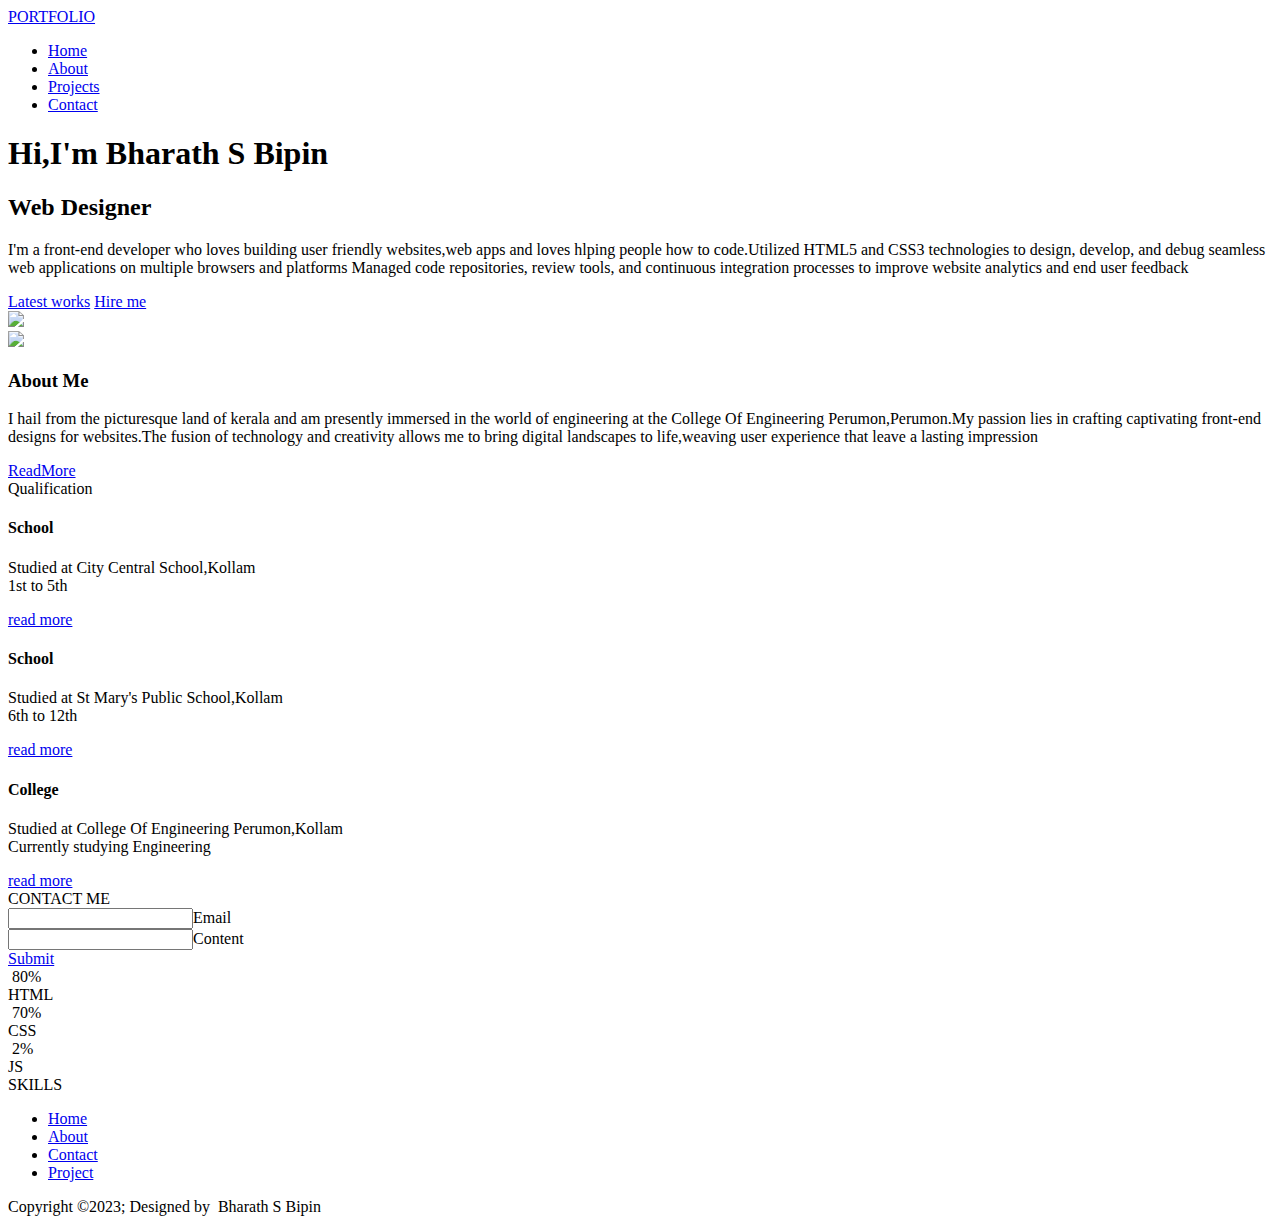
==== index.html @ 1dc70b50 "index.html" ====
<!DOCTYPE html>
<html lang="en">
<head>
    <meta charset="UTF-8">
    <meta name="viewport" content="width=device-width, initial-scale=1.0">
    <title>bharathportfolio</title>
    <link rel="stylesheet" href="styles.css">
    <link rel="preconnect" href="https://fonts.googleapis.com">
    <link rel="preconnect" href="https://fonts.gstatic.com" crossorigin>
    <link href="https://fonts.googleapis.com/css2?family=Lilita+One&display=swap" rel="stylesheet">
    <link href="https://fonts.googleapis.com/css2?family=Questrial&display=swap" rel="stylesheet">
    <link href="https://fonts.googleapis.com/css2?family=Permanent+Marker&display=swap" rel="stylesheet">
    <link href="https://fonts.googleapis.com/css2?family=Saira+Semi+Condensed:wght@100&display=swap" rel="stylesheet">
    <link rel="stylesheet" href="https://cdnjs.cloudflare.com/ajax/libs/font-awesome/6.5.1/css/all.min.css" integrity="sha512-DTOQO9RWCH3ppGqcWaEA1BIZOC6xxalwEsw9c2QQeAIftl+Vegovlnee1c9QX4TctnWMn13TZye+giMm8e2LwA==" crossorigin="anonymous" referrerpolicy="no-referrer" />
</head>

<body>
    <section class="first">
    <div class="navd">
        <nav class="navbar">
            <div class="navdiv">
                <a href="#" class="logo">PORTFOLIO</a>
                <ul>
                    <li><a href="#">Home</a></li>
                    <li><a href="#">About</a></li>
                    <li><a href="#">Projects</a></li>
                    <li><a href="#" class="lastanc">Contact</a></li>
                </ul>
            </div>
        </nav>
    </div>
    <div class="intro">
        <h1>Hi,I'm Bharath S Bipin</h1>
        <h2 data-text="Web&nbsp;Designer">Web Designer</h2>
        <p>
            I'm a front-end developer who loves building user friendly websites,web apps and loves hlping people how to code.Utilized HTML5 and CSS3 technologies to design, develop, and debug seamless web applications on multiple browsers and platforms
            Managed code repositories, review tools, and continuous integration processes to improve website analytics and end user feedback
        </p>
        <a class="introbut" href="#">Latest works</a>
        <a class="introbut1" href="#">Hire me</a>
    </div>
    <div class="pic">
        <img src="img/bharathpic.jpg">
    </div>
</section>
<section class="second">
    <div class="about">
        <img src="img/about.jpg">
    </div>
    <div class="aboutme">
        <h3>About Me</h3>
        <p>I hail from the picturesque land of kerala and am presently immersed in the world of engineering at the College Of Engineering Perumon,Perumon.My passion lies in crafting captivating front-end designs for websites.The fusion of technology and creativity allows me to bring digital landscapes to life,weaving user experience that leave a lasting impression</p>
    </div>
    <div class="aban"><a href="#">ReadMore</a></div>

</section>
<section class="third">
    <div class="qual"><span>Qualification</span></div>
    <div class="boxlist">
        <div class="box1">
            <h4>School</h4>
            <p>Studied at City Central School,Kollam<br>1st to 5th</p>
            <a href="#">read more</a>
        </div>
        <div class="box2">
            <h4>School</h4>
            <p>Studied at St Mary's Public School,Kollam<br>6th to 12th</p>
            <a href="#">read more</a>
        </div>
        <div class="box3">
            <h4>College</h4>
            <p>Studied at College Of Engineering Perumon,Kollam<br>Currently studying Engineering</p>
            <a href="#">read more</a>
        </div>
    </div>
</section>
<section class="fourth">
    <div class="contactdet">
        <div class="log">CONTACT ME</div>
        <div  class="user">
            
            <input type="email" ><label>Email</label>
        </div>
        <div class="pass">
            <input><label>Content</label>
        </div>
        <div  class="submit"><a  href="#">Submit</a></div>
        <div class="ic1"><ion-icon name="mail-outline"></ion-icon></div>
    </div>
    <div class="html">
        
        <div class="htmlbar">&nbsp;80%</div>
      </div>
      <div class="tt">HTML</div>
      <div class="html">
        
        <div class="htmlbar1">&nbsp;70%</div>
      </div>
      <div class="tt">CSS</div>
      <div class="html">
        
        <div class="htmlbar2">&nbsp;2%</div>
      </div>
      <div class="tt">JS</div>
      <div class="sk">SKILLS</div>
</section>

<footer>
    <div class="foot">
        <div class="socialic">
            <a href="#"><i class="fa-brands fa-facebook"></i></a>
            <a href="#"><i class="fa-brands fa-instagram"></i></a>
            <a href="#"><i class="fa-brands fa-google-plus"></i></a>
            <a href="#"><i class="fa-brands fa-github"></i></a>
            <a href="#"><i class="fa-brands fa-youtube"></i></a>
        </div>
        <div class="footnav">
            <ul>
                <li><a href="#">Home</a></li>
                <li><a href="#">About</a></li>
                <li><a href="#">Contact</a></li>
                <li><a href="#">Project</a></li>
            </ul>
        </div>
        <div class="copy">Copyright &copy;2023; Designed by <span class="designer">&nbsp;Bharath S Bipin</span></div>
    </div>
</footer>



<script type="module" src="https://unpkg.com/ionicons@7.1.0/dist/ionicons/ionicons.esm.js"></script>
<script nomodule src="https://unpkg.com/ionicons@7.1.0/dist/ionicons/ionicons.js"></script>
</body>
</html>
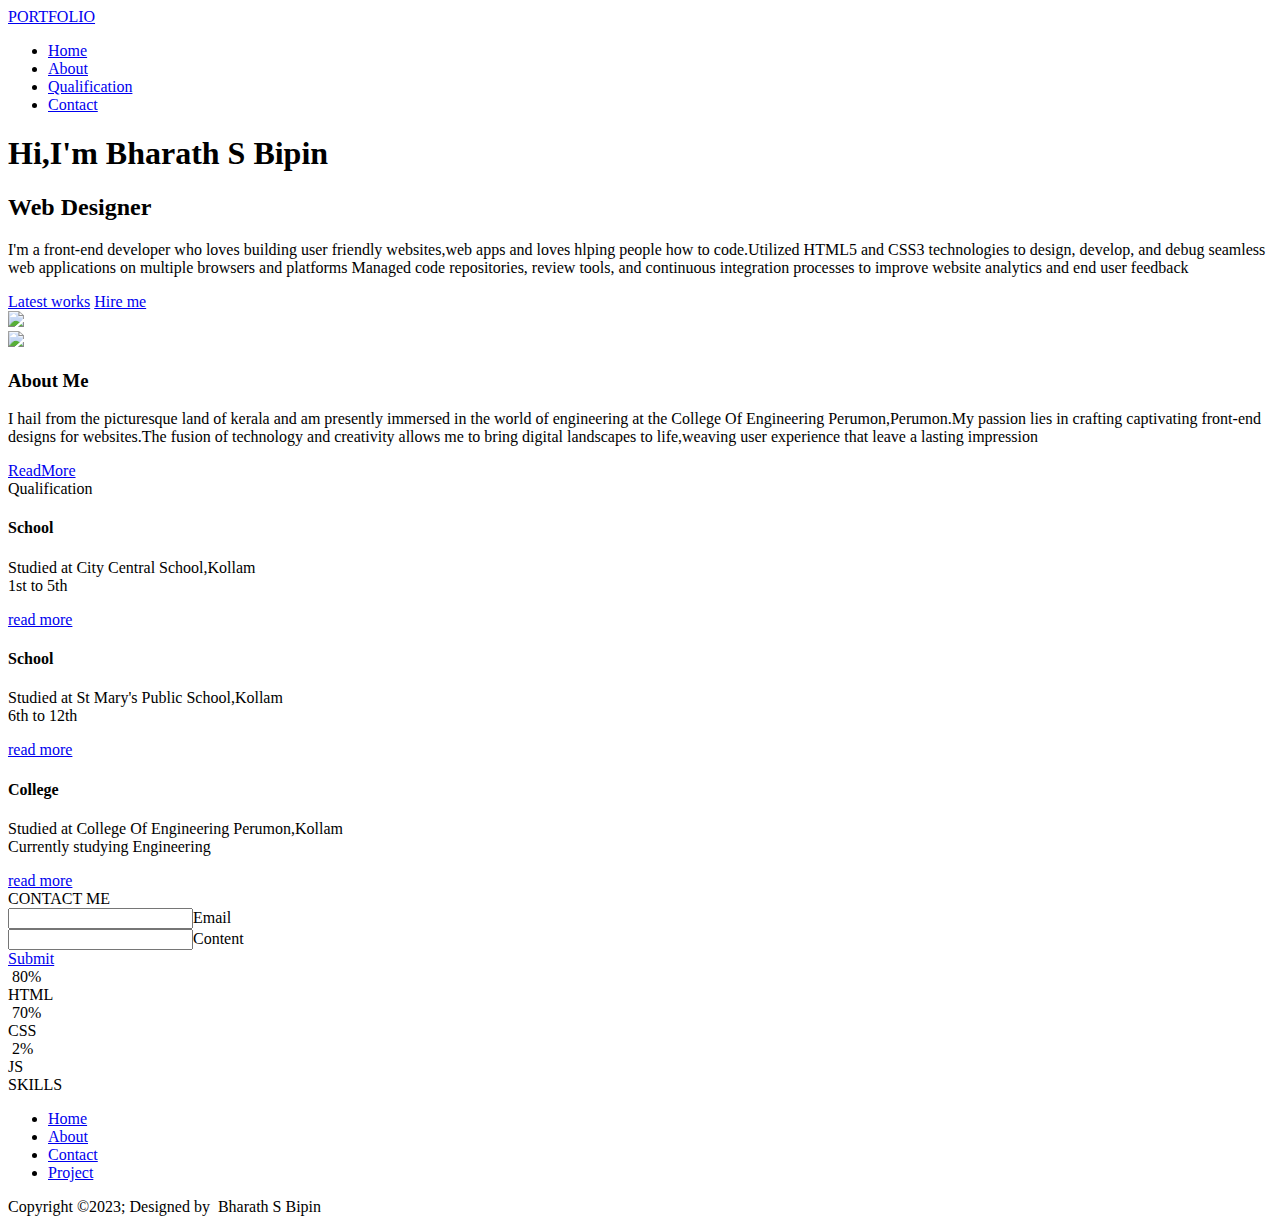
==== commit 01575e51: "index.html" ====
--- a/index.html
+++ b/index.html
@@ -15,16 +15,16 @@
 </head>
 
 <body>
-    <section class="first">
+    <section class="first" id="home">
     <div class="navd">
         <nav class="navbar">
             <div class="navdiv">
                 <a href="#" class="logo">PORTFOLIO</a>
                 <ul>
-                    <li><a href="#">Home</a></li>
-                    <li><a href="#">About</a></li>
-                    <li><a href="#">Projects</a></li>
-                    <li><a href="#" class="lastanc">Contact</a></li>
+                    <li><a href="#home">Home</a></li>
+                    <li><a href="#about">About</a></li>
+                    <li><a href="#qualification">Qualification</a></li>
+                    <li><a href="#contact" class="lastanc">Contact</a></li>
                 </ul>
             </div>
         </nav>
@@ -40,12 +40,12 @@
         <a class="introbut1" href="#">Hire me</a>
     </div>
     <div class="pic">
-        <img src="img/bharathpic.jpg">
+        <img src="bharathpic.jpg">
     </div>
 </section>
-<section class="second">
+<section class="second" id="about">
     <div class="about">
-        <img src="img/about.jpg">
+        <img src="about1.jpg">
     </div>
     <div class="aboutme">
         <h3>About Me</h3>
@@ -54,7 +54,7 @@
     <div class="aban"><a href="#">ReadMore</a></div>
 
 </section>
-<section class="third">
+<section class="third" id="qualification">
     <div class="qual"><span>Qualification</span></div>
     <div class="boxlist">
         <div class="box1">
@@ -74,7 +74,7 @@
         </div>
     </div>
 </section>
-<section class="fourth">
+<section class="fourth" id="contact">
     <div class="contactdet">
         <div class="log">CONTACT ME</div>
         <div  class="user">
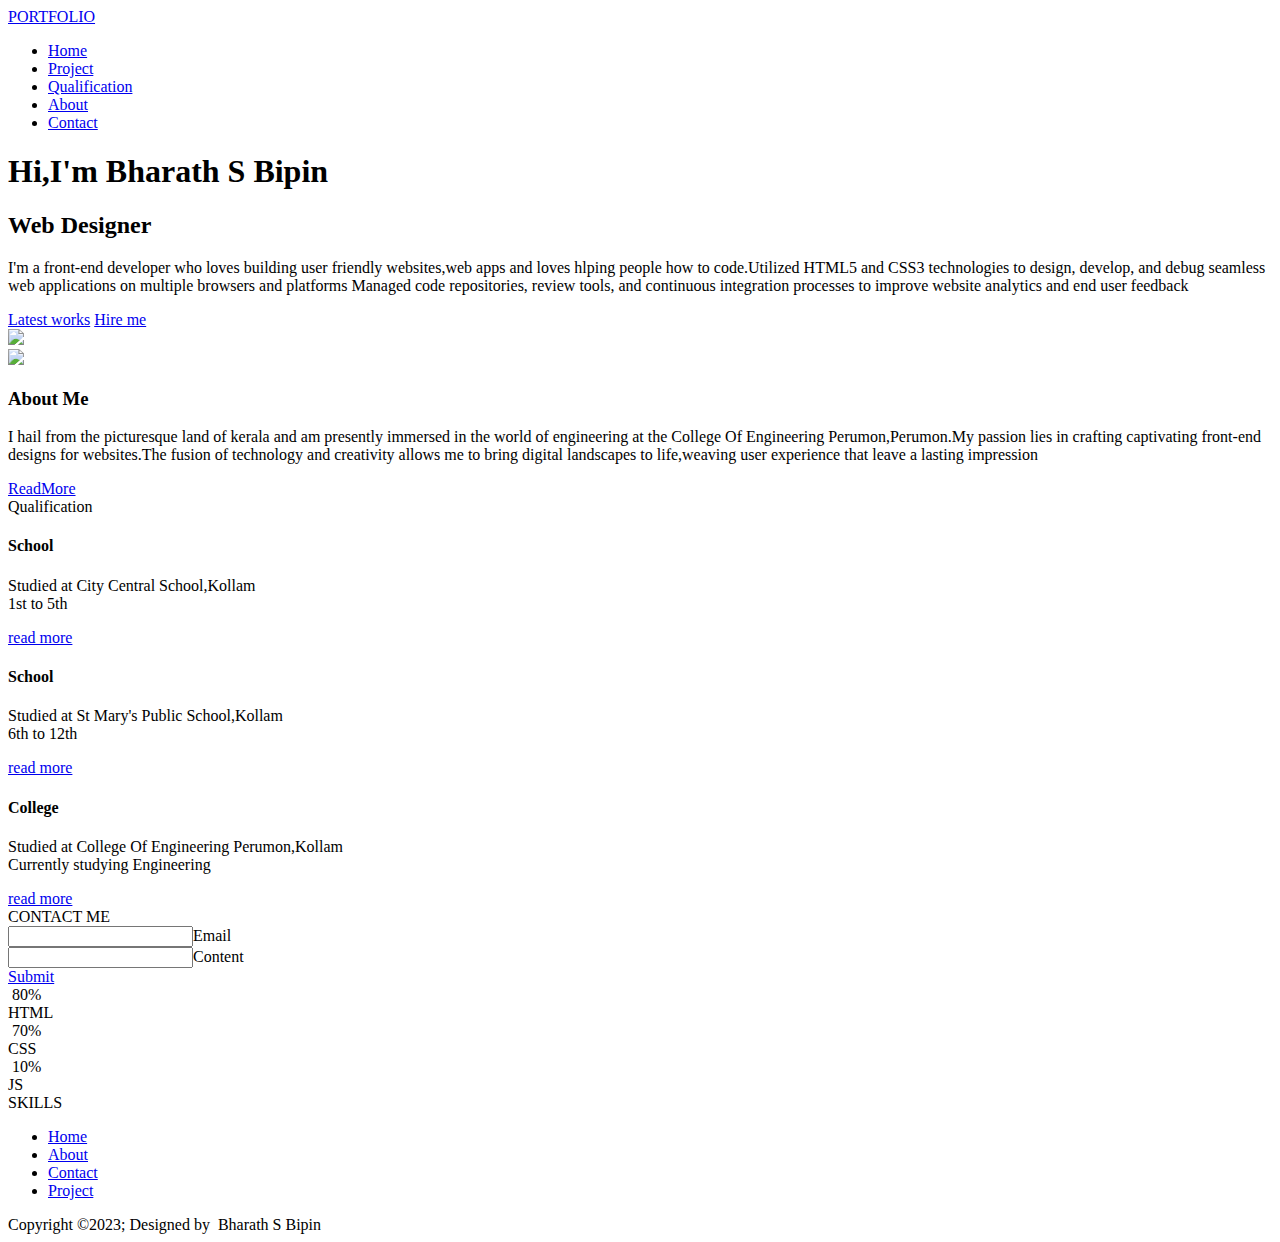
==== commit 611f9bbc: "index.html" ====
--- a/index.html
+++ b/index.html
@@ -22,8 +22,9 @@
                 <a href="#" class="logo">PORTFOLIO</a>
                 <ul>
                     <li><a href="#home">Home</a></li>
+                    <li><a href="#contact" >Project</a></li>
+                    <li><a href="#qualification">Qualification</a></li>
                     <li><a href="#about">About</a></li>
-                    <li><a href="#qualification">Qualification</a></li>
                     <li><a href="#contact" class="lastanc">Contact</a></li>
                 </ul>
             </div>
@@ -99,7 +100,7 @@
       <div class="tt">CSS</div>
       <div class="html">
         
-        <div class="htmlbar2">&nbsp;2%</div>
+        <div class="htmlbar2">&nbsp;10%</div>
       </div>
       <div class="tt">JS</div>
       <div class="sk">SKILLS</div>
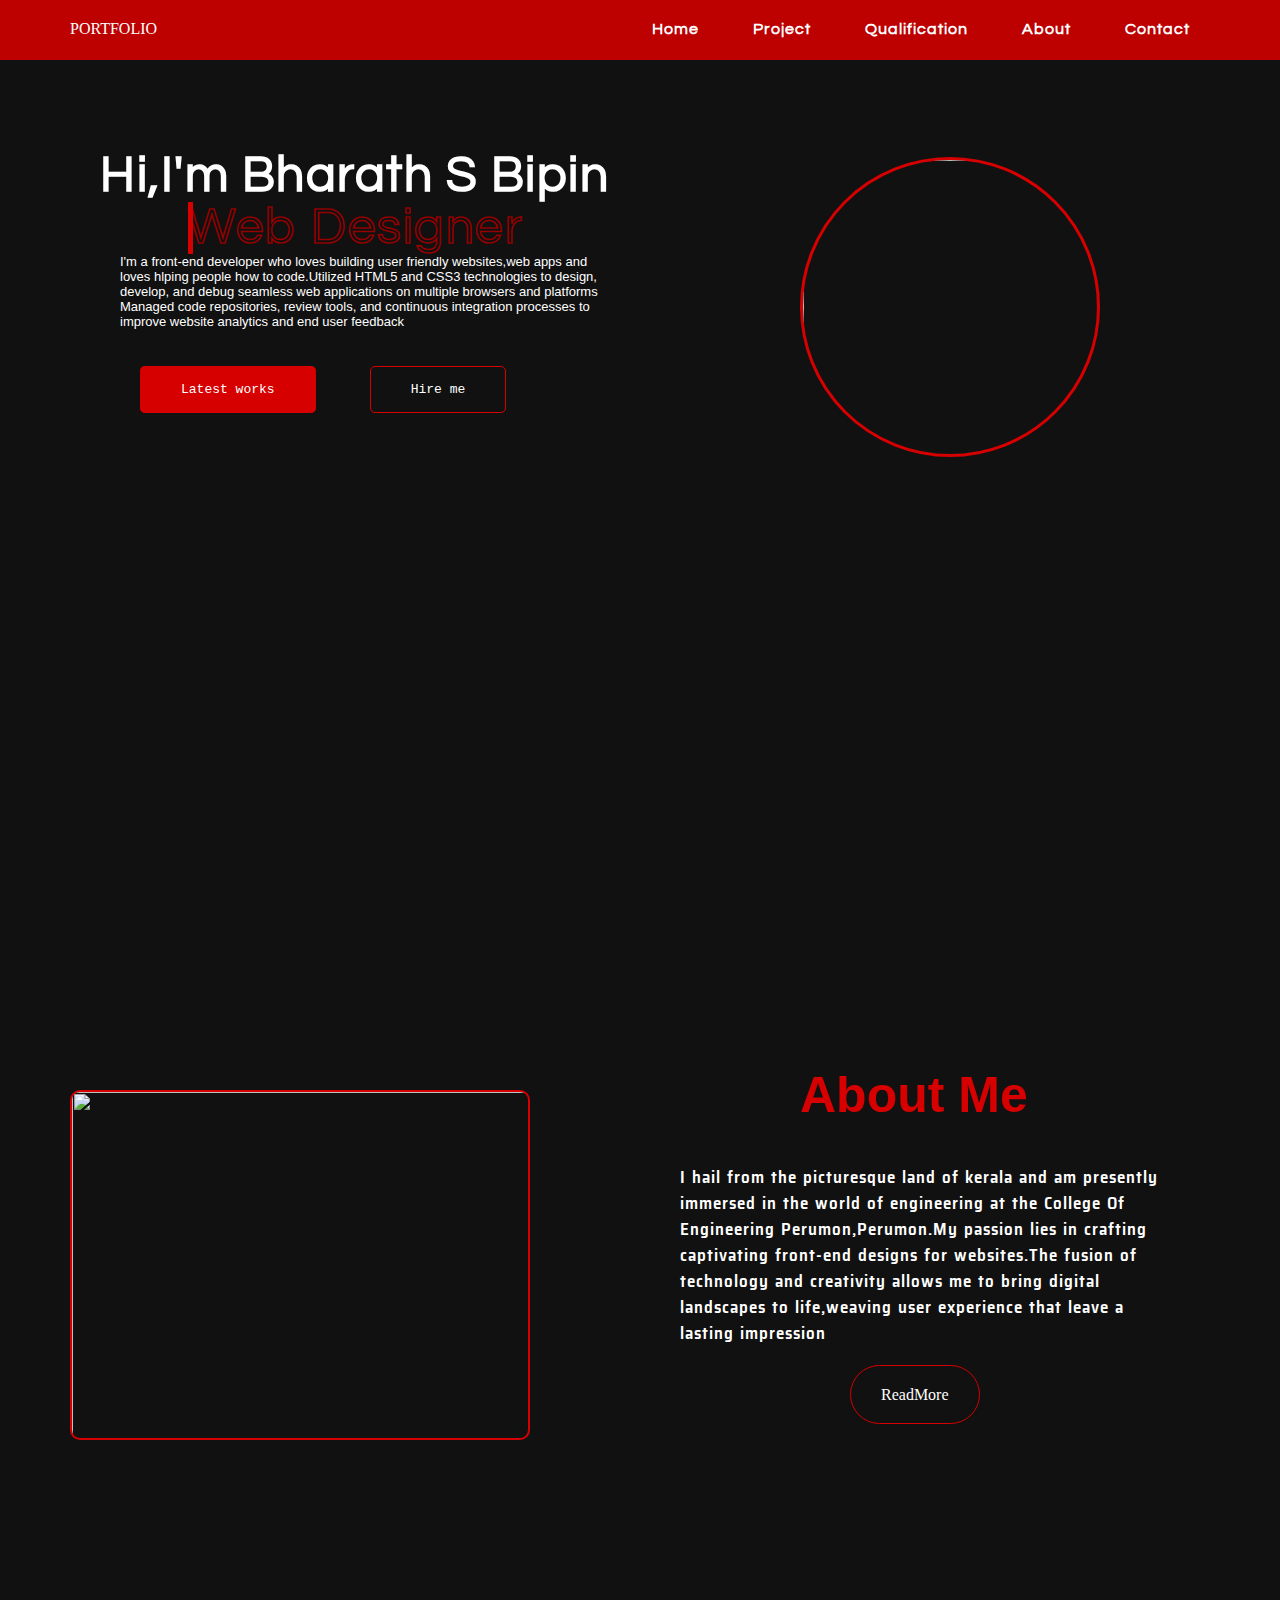
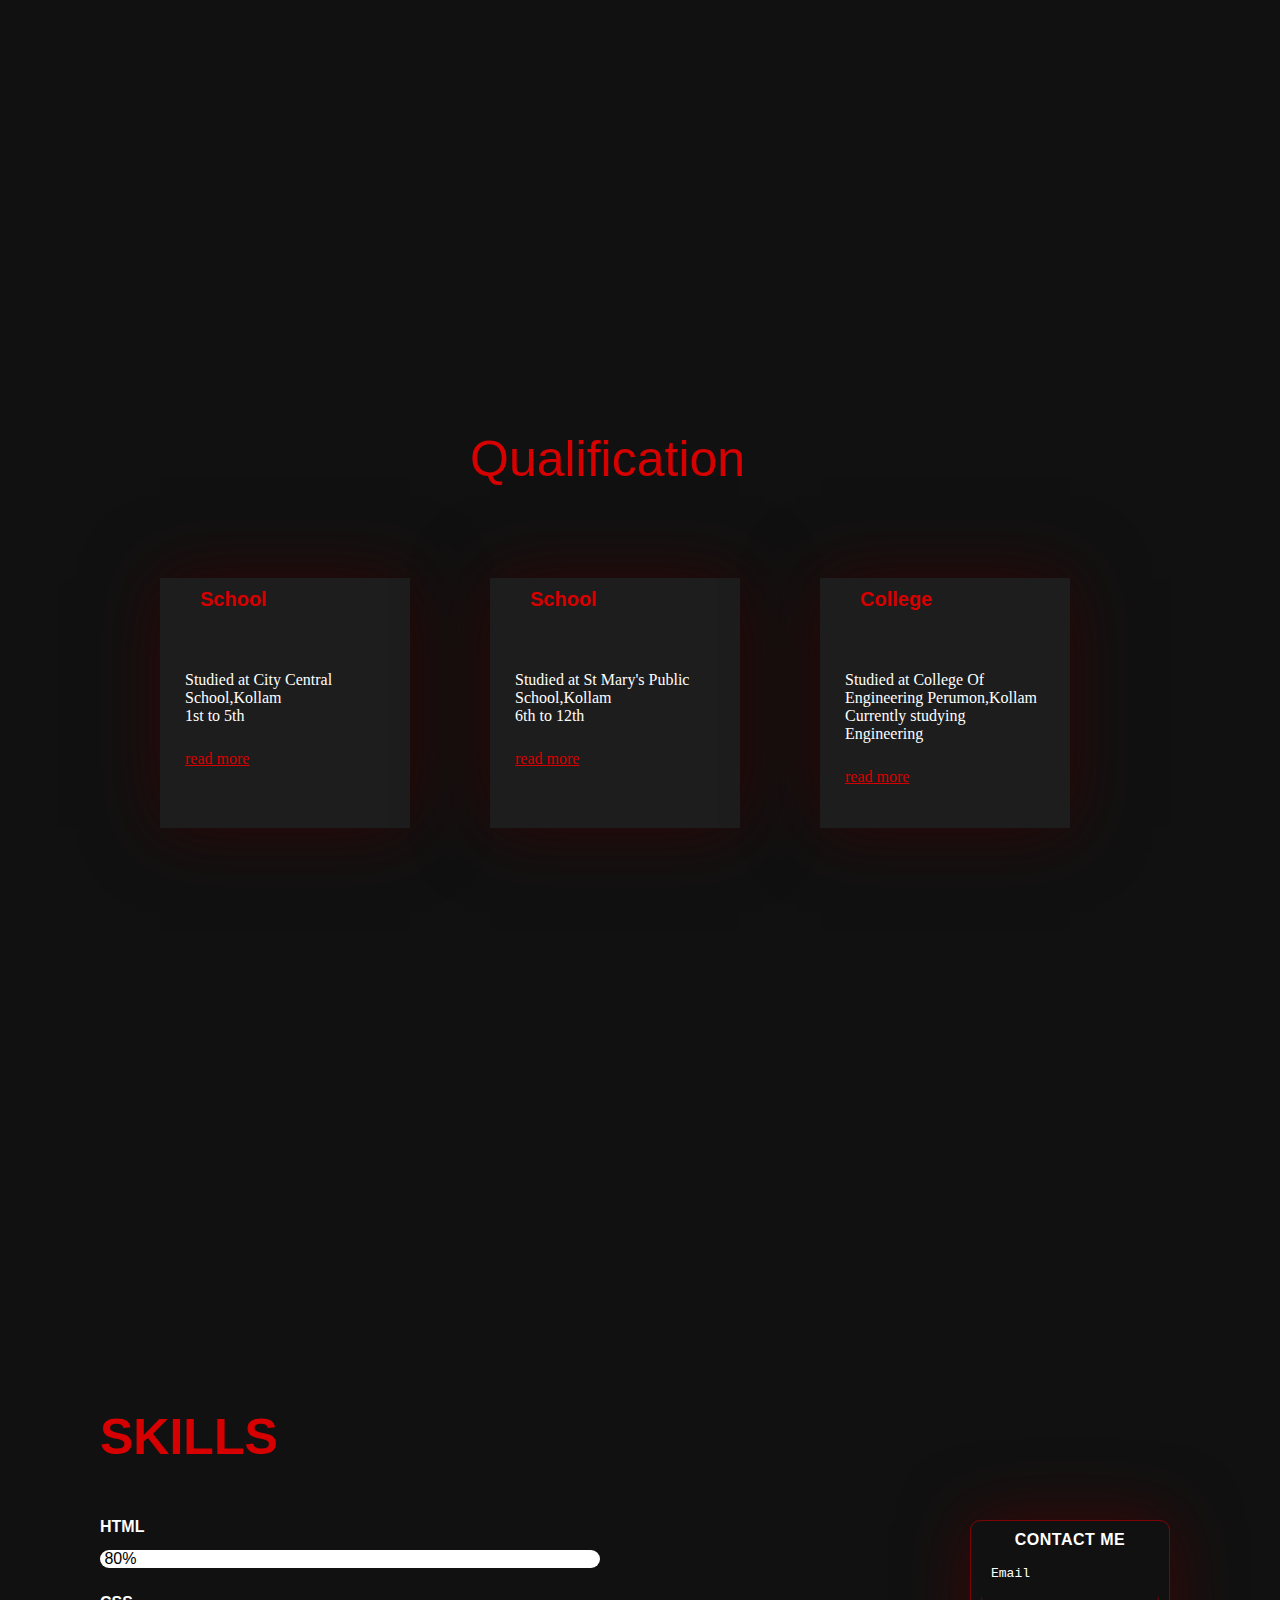
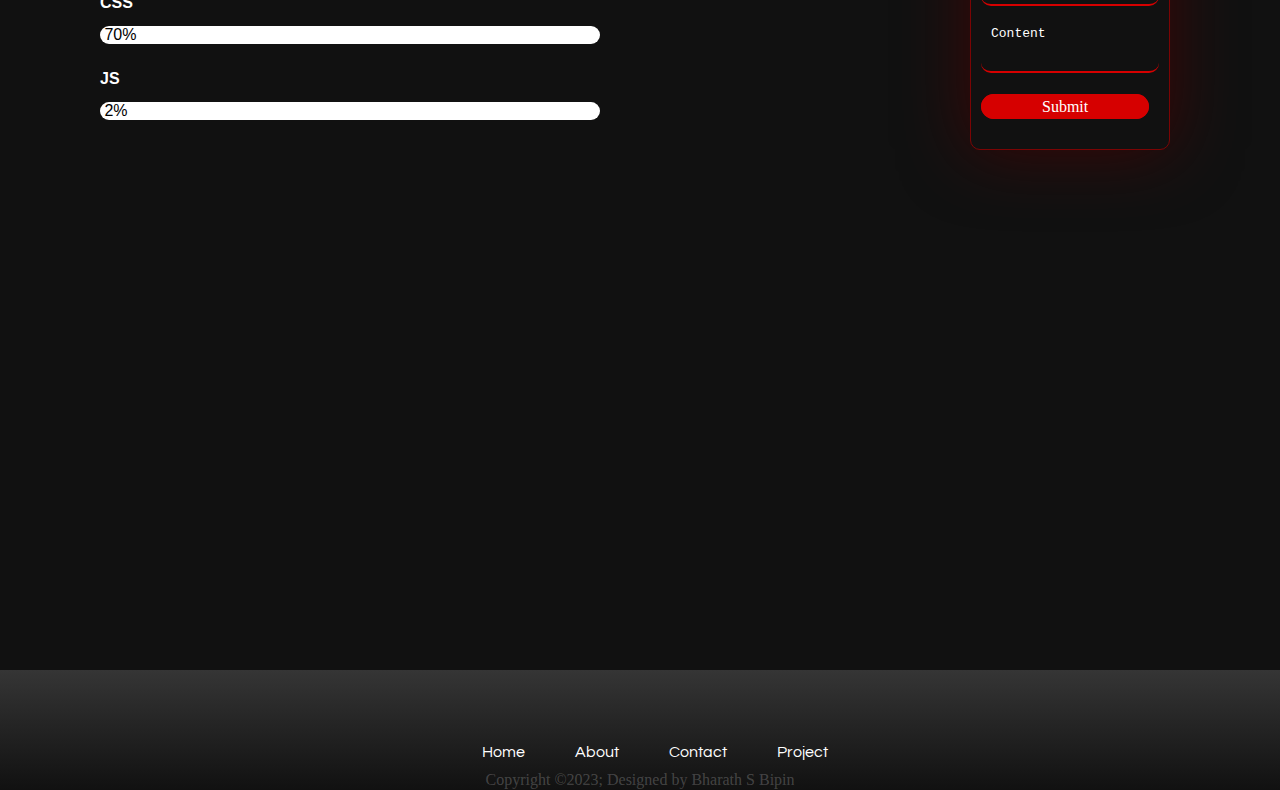
==== commit 2b13087c: "Add files via upload" ====
--- a/index.html
+++ b/index.html
@@ -1,135 +1,135 @@
-<!DOCTYPE html>
-<html lang="en">
-<head>
-    <meta charset="UTF-8">
-    <meta name="viewport" content="width=device-width, initial-scale=1.0">
-    <title>bharathportfolio</title>
-    <link rel="stylesheet" href="styles.css">
-    <link rel="preconnect" href="https://fonts.googleapis.com">
-    <link rel="preconnect" href="https://fonts.gstatic.com" crossorigin>
-    <link href="https://fonts.googleapis.com/css2?family=Lilita+One&display=swap" rel="stylesheet">
-    <link href="https://fonts.googleapis.com/css2?family=Questrial&display=swap" rel="stylesheet">
-    <link href="https://fonts.googleapis.com/css2?family=Permanent+Marker&display=swap" rel="stylesheet">
-    <link href="https://fonts.googleapis.com/css2?family=Saira+Semi+Condensed:wght@100&display=swap" rel="stylesheet">
-    <link rel="stylesheet" href="https://cdnjs.cloudflare.com/ajax/libs/font-awesome/6.5.1/css/all.min.css" integrity="sha512-DTOQO9RWCH3ppGqcWaEA1BIZOC6xxalwEsw9c2QQeAIftl+Vegovlnee1c9QX4TctnWMn13TZye+giMm8e2LwA==" crossorigin="anonymous" referrerpolicy="no-referrer" />
-</head>
-
-<body>
-    <section class="first" id="home">
-    <div class="navd">
-        <nav class="navbar">
-            <div class="navdiv">
-                <a href="#" class="logo">PORTFOLIO</a>
-                <ul>
-                    <li><a href="#home">Home</a></li>
-                    <li><a href="#contact" >Project</a></li>
-                    <li><a href="#qualification">Qualification</a></li>
-                    <li><a href="#about">About</a></li>
-                    <li><a href="#contact" class="lastanc">Contact</a></li>
-                </ul>
-            </div>
-        </nav>
-    </div>
-    <div class="intro">
-        <h1>Hi,I'm Bharath S Bipin</h1>
-        <h2 data-text="Web&nbsp;Designer">Web Designer</h2>
-        <p>
-            I'm a front-end developer who loves building user friendly websites,web apps and loves hlping people how to code.Utilized HTML5 and CSS3 technologies to design, develop, and debug seamless web applications on multiple browsers and platforms
-            Managed code repositories, review tools, and continuous integration processes to improve website analytics and end user feedback
-        </p>
-        <a class="introbut" href="#">Latest works</a>
-        <a class="introbut1" href="#">Hire me</a>
-    </div>
-    <div class="pic">
-        <img src="bharathpic.jpg">
-    </div>
-</section>
-<section class="second" id="about">
-    <div class="about">
-        <img src="about1.jpg">
-    </div>
-    <div class="aboutme">
-        <h3>About Me</h3>
-        <p>I hail from the picturesque land of kerala and am presently immersed in the world of engineering at the College Of Engineering Perumon,Perumon.My passion lies in crafting captivating front-end designs for websites.The fusion of technology and creativity allows me to bring digital landscapes to life,weaving user experience that leave a lasting impression</p>
-    </div>
-    <div class="aban"><a href="#">ReadMore</a></div>
-
-</section>
-<section class="third" id="qualification">
-    <div class="qual"><span>Qualification</span></div>
-    <div class="boxlist">
-        <div class="box1">
-            <h4>School</h4>
-            <p>Studied at City Central School,Kollam<br>1st to 5th</p>
-            <a href="#">read more</a>
-        </div>
-        <div class="box2">
-            <h4>School</h4>
-            <p>Studied at St Mary's Public School,Kollam<br>6th to 12th</p>
-            <a href="#">read more</a>
-        </div>
-        <div class="box3">
-            <h4>College</h4>
-            <p>Studied at College Of Engineering Perumon,Kollam<br>Currently studying Engineering</p>
-            <a href="#">read more</a>
-        </div>
-    </div>
-</section>
-<section class="fourth" id="contact">
-    <div class="contactdet">
-        <div class="log">CONTACT ME</div>
-        <div  class="user">
-            
-            <input type="email" ><label>Email</label>
-        </div>
-        <div class="pass">
-            <input><label>Content</label>
-        </div>
-        <div  class="submit"><a  href="#">Submit</a></div>
-        <div class="ic1"><ion-icon name="mail-outline"></ion-icon></div>
-    </div>
-    <div class="html">
-        
-        <div class="htmlbar">&nbsp;80%</div>
-      </div>
-      <div class="tt">HTML</div>
-      <div class="html">
-        
-        <div class="htmlbar1">&nbsp;70%</div>
-      </div>
-      <div class="tt">CSS</div>
-      <div class="html">
-        
-        <div class="htmlbar2">&nbsp;10%</div>
-      </div>
-      <div class="tt">JS</div>
-      <div class="sk">SKILLS</div>
-</section>
-
-<footer>
-    <div class="foot">
-        <div class="socialic">
-            <a href="#"><i class="fa-brands fa-facebook"></i></a>
-            <a href="#"><i class="fa-brands fa-instagram"></i></a>
-            <a href="#"><i class="fa-brands fa-google-plus"></i></a>
-            <a href="#"><i class="fa-brands fa-github"></i></a>
-            <a href="#"><i class="fa-brands fa-youtube"></i></a>
-        </div>
-        <div class="footnav">
-            <ul>
-                <li><a href="#">Home</a></li>
-                <li><a href="#">About</a></li>
-                <li><a href="#">Contact</a></li>
-                <li><a href="#">Project</a></li>
-            </ul>
-        </div>
-        <div class="copy">Copyright &copy;2023; Designed by <span class="designer">&nbsp;Bharath S Bipin</span></div>
-    </div>
-</footer>
-
-
-
-<script type="module" src="https://unpkg.com/ionicons@7.1.0/dist/ionicons/ionicons.esm.js"></script>
-<script nomodule src="https://unpkg.com/ionicons@7.1.0/dist/ionicons/ionicons.js"></script>
-</body>
-</html>
+<!DOCTYPE html>
+<html lang="en">
+<head>
+    <meta charset="UTF-8">
+    <meta name="viewport" content="width=device-width, initial-scale=1.0">
+    <title>bharathportfolio</title>
+    <link rel="stylesheet" href="styles.css">
+    <link rel="preconnect" href="https://fonts.googleapis.com">
+    <link rel="preconnect" href="https://fonts.gstatic.com" crossorigin>
+    <link href="https://fonts.googleapis.com/css2?family=Lilita+One&display=swap" rel="stylesheet">
+    <link href="https://fonts.googleapis.com/css2?family=Questrial&display=swap" rel="stylesheet">
+    <link href="https://fonts.googleapis.com/css2?family=Permanent+Marker&display=swap" rel="stylesheet">
+    <link href="https://fonts.googleapis.com/css2?family=Saira+Semi+Condensed:wght@100&display=swap" rel="stylesheet">
+    <link rel="stylesheet" href="https://cdnjs.cloudflare.com/ajax/libs/font-awesome/6.5.1/css/all.min.css" integrity="sha512-DTOQO9RWCH3ppGqcWaEA1BIZOC6xxalwEsw9c2QQeAIftl+Vegovlnee1c9QX4TctnWMn13TZye+giMm8e2LwA==" crossorigin="anonymous" referrerpolicy="no-referrer" />
+</head>
+
+<body>
+    <section class="first" id="home">
+    <div class="navd">
+        <nav class="navbar">
+            <div class="navdiv">
+                <a href="#" class="logo">PORTFOLIO</a>
+                <ul>
+                    <li><a href="#home">Home</a></li>
+                    <li><a href="#contact" >Project</a></li>
+                    <li><a href="#qualification">Qualification</a></li>
+                    <li><a href="#about">About</a></li>
+                    <li><a href="#contact" class="lastanc">Contact</a></li>
+                </ul>
+            </div>
+        </nav>
+    </div>
+    <div class="intro">
+        <h1>Hi,I'm Bharath S Bipin</h1>
+        <h2 data-text="Web&nbsp;Designer">Web Designer</h2>
+        <p>
+            I'm a front-end developer who loves building user friendly websites,web apps and loves hlping people how to code.Utilized HTML5 and CSS3 technologies to design, develop, and debug seamless web applications on multiple browsers and platforms
+            Managed code repositories, review tools, and continuous integration processes to improve website analytics and end user feedback
+        </p>
+        <a class="introbut" href="#">Latest works</a>
+        <a class="introbut1" href="#">Hire me</a>
+    </div>
+    <div class="pic">
+        <img src="bharathpic.jpg">
+    </div>
+</section>
+<section class="second" id="about">
+    <div class="about">
+        <img src="about1.jpg">
+    </div>
+    <div class="aboutme">
+        <h3>About Me</h3>
+        <p>I hail from the picturesque land of kerala and am presently immersed in the world of engineering at the College Of Engineering Perumon,Perumon.My passion lies in crafting captivating front-end designs for websites.The fusion of technology and creativity allows me to bring digital landscapes to life,weaving user experience that leave a lasting impression</p>
+    </div>
+    <div class="aban"><a href="#">ReadMore</a></div>
+
+</section>
+<section class="third" id="qualification">
+    <div class="qual"><span>Qualification</span></div>
+    <div class="boxlist">
+        <div class="box1">
+            <h4>School</h4>
+            <p>Studied at City Central School,Kollam<br>1st to 5th</p>
+            <a href="#">read more</a>
+        </div>
+        <div class="box2">
+            <h4>School</h4>
+            <p>Studied at St Mary's Public School,Kollam<br>6th to 12th</p>
+            <a href="#">read more</a>
+        </div>
+        <div class="box3">
+            <h4>College</h4>
+            <p>Studied at College Of Engineering Perumon,Kollam<br>Currently studying Engineering</p>
+            <a href="#">read more</a>
+        </div>
+    </div>
+</section>
+<section class="fourth" id="contact">
+    <div class="contactdet">
+        <div class="log">CONTACT ME</div>
+        <div  class="user">
+            
+            <input type="email" ><label>Email</label>
+        </div>
+        <div class="pass">
+            <input><label>Content</label>
+        </div>
+        <div  class="submit"><a  href="#">Submit</a></div>
+        <div class="ic1"><ion-icon name="mail-outline"></ion-icon></div>
+    </div>
+    <div class="html">
+        
+        <div class="htmlbar">&nbsp;80%</div>
+      </div>
+      <div class="tt">HTML</div>
+      <div class="html">
+        
+        <div class="htmlbar1">&nbsp;70%</div>
+      </div>
+      <div class="tt">CSS</div>
+      <div class="html">
+        
+        <div class="htmlbar2">&nbsp;2%</div>
+      </div>
+      <div class="tt">JS</div>
+      <div class="sk">SKILLS</div>
+</section>
+
+<footer>
+    <div class="foot">
+        <div class="socialic">
+            <a href="#"><i class="fa-brands fa-facebook"></i></a>
+            <a href="#"><i class="fa-brands fa-instagram"></i></a>
+            <a href="#"><i class="fa-brands fa-google-plus"></i></a>
+            <a href="#"><i class="fa-brands fa-github"></i></a>
+            <a href="#"><i class="fa-brands fa-youtube"></i></a>
+        </div>
+        <div class="footnav">
+            <ul>
+                <li><a href="#">Home</a></li>
+                <li><a href="#">About</a></li>
+                <li><a href="#">Contact</a></li>
+                <li><a href="#">Project</a></li>
+            </ul>
+        </div>
+        <div class="copy">Copyright &copy;2023; Designed by <span class="designer">&nbsp;Bharath S Bipin</span></div>
+    </div>
+</footer>
+
+
+
+<script type="module" src="https://unpkg.com/ionicons@7.1.0/dist/ionicons/ionicons.esm.js"></script>
+<script nomodule src="https://unpkg.com/ionicons@7.1.0/dist/ionicons/ionicons.js"></script>
+</body>
+</html>
--- a/styles.css
+++ b/styles.css
@@ -0,0 +1,1293 @@
+*{
+    padding: 0px;
+    margin: 0px;
+    box-sizing: border-box;
+}
+html{
+    scroll-behavior:smooth;
+}
+.first{
+    width: 100%;
+    height: 110vh;
+    background: rgb(17, 17, 17);
+}
+
+.navbar{
+    width: 100%;
+    height:60px;
+    background: rgb(189, 0, 0);
+
+}
+.navdiv{
+    display: flex;
+    justify-content: space-between;
+    align-content: center;
+    padding-top: 20px;
+}
+.logo{
+    color: white;
+    text-decoration: none;
+    position: relative;
+    left: 70px;
+    font-family: 'Permanent Marker', cursive;
+}
+.logo:hover{
+    color: black;
+    transition: all 0.3s ease;
+}
+.navdiv ul{
+    padding-right: 50px;
+}
+.navdiv li{
+        display: inline;
+        padding: 10px;
+        list-style: none;
+        padding-right: 40px;
+}
+.navdiv li a{
+    color: white;
+    text-decoration: none;
+    font-family: 'Questrial', sans-serif;
+    font-weight: 600;
+    letter-spacing: 1px;
+    transition: all 0.3s ease;
+    position: relative;
+    
+}
+.navdiv li a:hover{
+    color: black;
+
+}
+.navdiv li a:after{
+    content: "";
+    position:absolute;
+    background: black;
+    height: 3px;
+    width: 0%;
+    bottom: -10px;
+    left: 0;
+}
+.navdiv li a:hover:after{
+    width: 100%;
+    transition: all 0.5s ease;
+}
+.intro h1{
+    color: white;
+    font-size: 50px;
+    font-family: 'Questrial', sans-serif;
+    letter-spacing: 1.5px;
+}
+.intro{
+    position: relative;
+    top: 200px;
+    left:100px;
+    width: 50%;
+}
+.intro h2{
+    color: rgb(17, 17, 17);
+    position: relative;
+    left: 88px;
+    font-size: 50px;
+    font-family: 'Questrial', sans-serif;
+    letter-spacing: 1.5px;
+    padding-left: 0px;
+    padding-top: 0px;
+    padding-bottom: 0px;
+    width: 65%;
+    -webkit-text-stroke: 0.1px rgb(151, 0, 0);
+    
+}
+.intro h2::before{
+    content: attr(data-text);
+    position: absolute;
+    top: 0;
+    left: 0;
+    width: 0;
+    height: 100%;
+    color: rgb(214, 0, 0);
+    -webkit-text-stroke: 0vw rgb(30, 30, 30);
+    border-right: 5px solid rgb(214, 0, 0);
+    overflow: hidden;
+    animation: animate 6s linear infinite;
+
+
+}
+@keyframes animate {
+    0%,10%,100%{
+        width: 0;
+    }
+    70%,90%{
+        width: 81%;
+    }
+}
+
+
+.intro p{
+    color: white;
+    font-family: 'Trebuchet MS', 'Lucida Sans Unicode', 'Lucida Grande', 'Lucida Sans', Arial, sans-serif;
+    position: relative;
+    left: 20px;
+    width: 500px;
+    font-size: 13px;
+}
+.pic{
+    position: relative;
+    width: 50px;
+    left: 800px;
+    top: -100px;
+}
+.pic img{
+        height: 300px;
+        width: 300px;
+        border-radius: 100%;
+        
+        border: 3px solid rgb(214, 0, 0);
+        transition: 0.6s ease;
+        position: absolute;
+}
+.pic img:hover{
+        transform: translateY(-10px);
+        transform: translateX(-10px);
+        height: 320px;
+        width: 320px;
+        -webkit-box-shadow:0px 0px 68px 0px rgba(168,0,0,0.71);
+        -moz-box-shadow: 0px 0px 68px 0px rgba(168,0,0,0.71);
+        box-shadow: 0px 0px 68px 0px rgba(168,0,0,0.71);
+}
+
+
+
+
+
+.second{
+    width: 100%;
+    height: 110vh;
+    background: rgb(17, 17, 17);
+}
+.intro{
+    top: 90px;
+}
+.introbut{
+    text-decoration: none;
+    color: white;
+    position: relative;
+    top: 50px;
+    left: 40px;
+    border: 1px solid rgb(214, 0, 0);
+    border-radius: 5px;
+    padding-left: 40px;
+    padding-right: 40px;
+    padding-top: 15px;
+    padding-bottom: 15px;
+    font-family: monospace;
+    background: rgb(214, 0, 0);
+    transition: all 0.4s ease;
+
+}
+.introbut:hover{
+    background: rgb(17, 17, 17);
+}
+.introbut1{
+    text-decoration: none;
+    color: white;
+    position: relative;
+    top: 50px;
+    left: 90px;
+    border: 1px solid rgb(214, 0, 0);
+    border-radius: 5px;
+    padding-left: 40px;
+    padding-right: 40px;
+    padding-top: 15px;
+    padding-bottom: 15px;
+    font-family: monospace;
+    transition: all 0.4s ease;
+}
+.introbut1:hover{
+    background: rgb(214, 0, 0);
+}
+.aboutme{
+    width: 20px;
+    height: 20px;
+}
+.about img{
+    height: 350px;
+    width: 460px;
+    position: relative;
+    top: 100px;
+    left: 70px;
+    border-radius: 10px;
+    border: 2px solid rgb(214, 0, 0);
+}
+h3{
+    font-size: 50px;
+    color: rgb(214, 0, 0);
+    position: relative;
+    left: 800px;
+    bottom: 280px;
+    font-family: 'Trebuchet MS', 'Lucida Sans Unicode', 'Lucida Grande', 'Lucida Sans', Arial, sans-serif;
+    width: 300px;
+
+}
+.aboutme p{
+    color: white;
+    width: 500px;
+    position: relative;
+    bottom: 240px;
+    left: 680px;
+    font-size: 17px;
+    letter-spacing: 1px;
+    word-spacing: 1px;
+    font-family: 'Saira Semi Condensed', sans-serif;
+    font-weight: 600;
+}
+.aban{
+    position: relative;
+    left: 850px;
+    width: 50px;
+    top: 20px;
+
+}
+.aban a{
+    padding-left: 30px;
+    padding-right: 30px;
+    padding-top: 20px;
+    padding-bottom: 20px;
+    border: 1px solid rgb(214, 0, 0);
+    text-decoration: none;
+    color: white;
+    border-radius: 50px;
+}
+.aban a:hover{
+    background:rgb(214, 0, 0);
+    transition: all 0.5s ease;
+}
+
+
+
+
+
+.third{
+    width: 100%;
+    height: 100vh;
+    background: rgb(17, 17, 17);
+}
+.qual{
+    font-size: 50px;
+    position: relative;
+    left: 470px;
+    width: 50px;
+    top: 50px;
+    color: rgb(214, 0, 0);
+    font-family: 'Trebuchet MS', 'Lucida Sans Unicode', 'Lucida Grande', 'Lucida Sans', Arial, sans-serif;
+}
+.boxlist{
+    display: flex;
+
+}
+.box1,.box2,.box3{
+    background:rgb(29, 29, 29);
+    width: 250px;
+    height: 250px;
+    position: relative;
+    left: 120px;
+    top: 140px;
+    margin-left: 40px;
+    margin-right: 40px;
+    transition: all 0.5s;
+    -webkit-box-shadow:0px 0px 68px 0px rgba(168,0,0,0.71);
+    -moz-box-shadow: 0px 0px 68px 0px rgba(168,0,0,0.71);
+    box-shadow: 0px 0px 68px 0px rgba(58, 1, 1, 0.71);
+
+}
+
+.box1 h4,.box2 h4,.box3 h4{
+    color: rgb(214, 0, 0);
+    position: relative;
+    left: 30px;
+    padding: 10px;
+    font-size: 20px;
+    font-weight: 600;
+    width: 100px;
+    font-family: Arial, Helvetica, sans-serif;
+    cursor: pointer;
+}
+.box1 p,.box2 p,.box3 p{
+    position: relative;
+    top: 20%;
+    padding-left: 25px;
+    padding-right: 25px;
+    font-family: Cambria, Cochin, Georgia, Times, 'Times New Roman', serif;
+    color: white;
+}
+.box1 a,.box2 a,.box3 a{
+    position: relative;
+    top: 30%;
+    padding-left: 25px;
+    padding-right: 25px;
+    color: rgb(214, 0, 0);
+}
+.box1:hover{
+    transform: translateY(-10px);
+    background: black;
+    -webkit-box-shadow:0px 0px 68px 0px rgba(168,0,0,0.71);
+    -moz-box-shadow: 0px 0px 68px 0px rgba(168,0,0,0.71);
+    box-shadow: 0px 0px 68px 0px rgba(134, 0, 0, 0.71);
+
+}
+.box2:hover{
+    transform: translateY(-10px);background: black;
+    -webkit-box-shadow:0px 0px 68px 0px rgba(168,0,0,0.71);
+    -moz-box-shadow: 0px 0px 68px 0px rgba(168,0,0,0.71);
+    box-shadow: 0px 0px 68px 0px rgba(134, 0, 0, 0.71);
+
+}
+.box3:hover{
+    transform: translateY(-10px);background: black;
+    -webkit-box-shadow:0px 0px 68px 0px rgba(168,0,0,0.71);
+    -moz-box-shadow: 0px 0px 68px 0px rgba(168,0,0,0.71);
+    box-shadow: 0px 0px 68px 0px rgba(134, 0, 0, 0.71);
+
+}
+.box3 h4:after{
+    position: absolute;
+    content: "";
+    left: 0;
+    bottom: 0px;
+    height: 2px;
+    width: 0%;
+    background: rgb(214, 0, 0);
+    transition: all 0.5s;
+    
+}
+.box3 h4:hover:after{
+    width: 100%;
+}
+.box2 h4:after{
+    position: absolute;
+    content: "";
+    left: 0;
+    bottom: 0px;
+    height: 2px;
+    width: 0%;
+    background: rgb(214, 0, 0);
+    transition: all 0.5s;
+    
+}
+.box2 h4:hover:after{
+    width: 100%;
+}
+.box1 h4:after{
+    position: absolute;
+    content: "";
+    left: 0;
+    bottom: 0px;
+    height: 2px;
+    width: 0%;
+    background: rgb(214, 0, 0);
+    transition: all 0.5s;
+    
+}
+.box1 h4:hover:after{
+    width: 100%;
+}
+
+
+
+.fourth{
+    width: 100%;
+    height: 110vh;
+    background: rgb(17, 17, 17);
+}
+.contactdet{
+    position: relative;
+    top: 240px;
+    left: 970px;
+    width: 200px;
+    height: 230px;
+    background:transparent;
+    border-radius: 10px;
+    padding: 10px;
+    -webkit-box-shadow:0px 0px 68px 0px rgba(168,0,0,0.71);
+    -moz-box-shadow: 0px 0px 68px 0px rgba(168,0,0,0.71);
+    box-shadow: 0px 0px 68px 0px rgba(78, 0, 0, 0.71);
+    border: 1px solid rgba(168,0,0,0.71);
+
+}
+.log{
+    color: white;
+    display: flex;
+    align-items: center;
+    justify-content: center;
+    font-family: 'Segoe UI', Tahoma, Geneva, Verdana, sans-serif;
+    font-weight: 700;
+    letter-spacing: 0.5px;
+}
+.user{
+    color: white;
+    
+}
+.pass{
+    color: white;
+    
+}
+.user input{
+    width: 100%;
+    border-style: none;
+    border-bottom: 2px solid rgb(214, 0, 0);
+    outline: none;
+    background: transparent;
+    border-radius: 10px;
+    padding: 5px;
+    margin-top: 30px;
+    margin-bottom: 10px;
+    color: white;
+    font-family: 'Trebuchet MS', 'Lucida Sans Unicode', 'Lucida Grande', 'Lucida Sans', Arial, sans-serif;
+    font-size: 13px;
+}
+.pass input{
+    width: 100%;
+    border-style: none;
+    border-bottom: 2px solid rgb(214, 0, 0);
+    outline: none;
+    background: transparent;
+    border-radius: 10px;
+    padding: 5px;
+    margin-top: 30px;
+    margin-bottom: 10px;
+    color: white;
+    font-family: 'Trebuchet MS', 'Lucida Sans Unicode', 'Lucida Grande', 'Lucida Sans', Arial, sans-serif;
+    font-size: 13px;
+    
+}
+
+.user label{
+    position: absolute;
+    top: 68px;
+    left: 20px;
+    transform: translateY(-23px);
+    font-family: monospace;
+    pointer-events: none;
+
+}
+.pass label{
+    position: absolute;
+    top: 128px;
+    left: 20px;
+    font-family: monospace;
+    pointer-events: none;
+    transform: translateY(-23px);
+}
+.submit{
+    width: 100%;
+}
+.submit a{
+    padding-left: 60px;
+    padding-right: 60px;
+    padding-top: 3px;
+    padding-bottom: 3px;
+    text-decoration: none;
+    border: 1.5px solid rgb(214, 0, 0);
+    color: white;
+    border-radius: 20px;
+    position: relative;
+    top: 15px;
+    background: rgb(214, 0, 0);
+
+}
+.submit a:hover{
+    background: rgb(17, 17, 17);
+    transition: all 0.3s ease;
+}
+.ic1{
+    position: relative;
+    top: -120px;
+    left: 150px;
+    color: red;
+    width: 20px;
+    height: 20px;
+    pointer-events: none;
+}
+
+
+
+footer{
+    width: 100%;
+    height: 120px;
+    background: linear-gradient(rgb(53, 53, 53), rgb(17, 17, 17));
+}
+.socialic{
+    padding-top: 20px;
+    display: flex;
+    align-items: center;
+    justify-content: center;
+}
+.socialic i{
+    color: white;
+    padding-left: 30px;
+    font-size: 20px;
+    transition: all 0.5s ease;
+}
+.socialic i:hover{
+    color: rgb(214, 0, 0);
+}
+.footnav{
+    display: flex;
+    align-items: center;
+    justify-content: center;
+}
+.footnav ul{
+    display: flex;
+    justify-content: space-between;
+    padding-top: 20px;
+}
+.footnav li{
+    padding: 10px;
+    list-style: none;
+}
+.footnav li a{
+    text-decoration: none;
+    color: white;
+    font-family: 'Questrial', sans-serif;
+    padding-left: 30px;
+    transition: all 0.5s ease;
+}
+.footnav li a:hover{
+    color: rgb(214, 0, 0) ;
+}
+.copy{
+    display: flex;
+    align-items: center;
+    justify-content: center;
+    color: rgba(255, 255, 255, 0.212);
+    font-family: Georgia, 'Times New Roman', Times, serif;
+}
+.tt{
+    color: white;
+    position: relative;
+    top: -50px;
+    left: 100px;
+    font-family:Arial, Helvetica, sans-serif;
+    font-weight: 600;
+    width: 100px;
+}
+.html{
+    top: 0;
+    background: white;
+    position: relative;
+    width: 500px;
+    left: 100px;
+    font-family:Arial, Helvetica, sans-serif;
+    border-radius: 20px;
+    margin-top: 40px;
+
+}
+.htmlbar{
+    width: 0;
+    color: black;
+    background: rgb(214, 0, 0);
+    left: 20px;border-radius: 20px;
+}
+.htmlbar:hover{
+    width: 80%;
+    background: rgb(214, 0, 0);
+    left: 20px;border-radius: 20px;
+    transition: 0.5s ease;
+    
+}
+.htmlbar1{
+    width: 0%;
+    color: black;
+    background: rgb(214, 0, 0);
+    left: 20px;border-radius: 20px;
+}
+.htmlbar1:hover{
+    width: 70%;
+    background: rgb(214, 0, 0);
+    left: 20px;border-radius: 20px;
+    transition: all 0.5s ease;
+}
+.htmlbar2{
+    width: 0%;
+    color: black;
+    background: rgb(214, 0, 0);
+    left: 20px;border-radius: 20px;
+}
+.htmlbar2:hover{
+    width: 2%;
+    background: rgb(214, 0, 0);
+    left: 20px;border-radius: 20px;
+    transition: all 0.5s ease;
+    
+}
+.sk{
+    
+    font-size: 50px;
+    position: relative;
+    left: 100px;
+    width: 50px;
+    top: -330px;
+    color: rgb(214, 0, 0);
+    font-family: 'Trebuchet MS', 'Lucida Sans Unicode', 'Lucida Grande', 'Lucida Sans', Arial, sans-serif;
+    font-weight: 600;
+}
+
+
+
+
+
+@media screen and (max-width:600px)
+{
+    *{
+        padding: 0px;
+        margin: 0px;
+        box-sizing: border-box;
+    }
+    html{
+        scroll-behavior:smooth;
+    }
+    .first{
+        width: 100%;
+        height: 80vh;
+        background: rgb(17, 17, 17);
+    }
+    
+    .navbar{
+        width: 100%;
+        height:40px;
+        background: rgb(189, 0, 0);
+    
+    }
+    .navdiv{
+        display: flex;
+        justify-content: space-between;
+        align-content: center;
+        padding-top: 10px;
+    }
+    .logo{
+        color: white;
+        text-decoration: none;
+        position: relative;
+        left: 8px;
+        font-family: 'Permanent Marker', cursive;
+        font-size: 12px;
+    }
+    .logo:hover{
+        color: black;
+        transition: all 0.3s ease;
+    }
+    .navdiv ul{
+        padding-right: 40px;
+    }
+
+    .navdiv li{
+        display: inline;
+        padding: 10px;
+        list-style: none;
+        padding-right: 0px;
+}
+.navdiv li a{
+    color: white;
+    text-decoration: none;
+    font-family: 'Questrial', sans-serif;
+    font-weight: 600;
+    letter-spacing: 1px;
+    transition: all 0.3s ease;
+    position: relative;
+    font-size: 8px;
+    
+}
+.navdiv li a:hover{
+    color: black;
+
+}
+.navdiv li a:after{
+    content: "";
+    position:absolute;
+    background: black;
+    height: 3px;
+    width: 0%;
+    bottom: -10px;
+    left: 0;
+}
+.navdiv li a:hover:after{
+    width: 100%;
+    transition: all 0.5s ease;
+}
+.intro h1{
+    color: white;
+    font-size: 25px;
+    position: relative;
+    top: 70px;
+    font-family: 'Questrial', sans-serif;
+    letter-spacing: 1px;
+}
+.intro{
+    position: relative;
+    top: 200px;
+    left:50px;
+    width: 80%;
+}
+.intro h2{
+    color: rgb(17, 17, 17);
+    position: relative;
+    top: 70px;
+    left: 50px;
+    font-size: 25px;
+    font-family: 'Questrial', sans-serif;
+    letter-spacing: 1px;
+    padding-left: 0px;
+    padding-top: 0px;
+    padding-bottom: 10px;
+    width: 65%;
+    -webkit-text-stroke: 0.1px rgb(151, 0, 0);
+    
+}
+.intro h2::before{
+    content: attr(data-text);
+    position: absolute;
+    top: 0;
+    left: 0;
+    width: 0;
+    height: 100%;
+    color: rgb(214, 0, 0);
+    -webkit-text-stroke: 0vw rgb(30, 30, 30);
+    border-right: 5px solid rgb(214, 0, 0);
+    overflow: hidden;
+    animation: animate 6s linear infinite;
+
+
+}
+@keyframes animate {
+    0%,10%,100%{
+        width: 0;
+    }
+    70%,90%{
+        width: 89%;
+    }
+}
+
+
+.intro p{
+    color: white;
+    font-family: 'Trebuchet MS', 'Lucida Sans Unicode', 'Lucida Grande', 'Lucida Sans', Arial, sans-serif;
+    position: relative;
+    left: 3px;
+    width: 290px;
+    font-size: 10px;
+    top: 70px;
+}
+.pic{
+    position: relative;
+    width: 50px;
+    left: 130px;
+    top: -140px;
+}
+.pic img{
+        height: 120px;
+        width: 120px;
+        border-radius: 100%;
+        
+        border: 3px solid rgb(214, 0, 0);
+        transition: 0.6s ease;
+        position: absolute;
+}
+.pic img:hover{
+        transform: translateY(-10px);
+        transform: translateX(-10px);
+        height: 320px;
+        width: 320px;
+        -webkit-box-shadow:0px 0px 68px 0px rgba(168,0,0,0.71);
+        -moz-box-shadow: 0px 0px 68px 0px rgba(168,0,0,0.71);
+        box-shadow: 0px 0px 68px 0px rgba(168,0,0,0.71);
+}
+
+
+
+
+
+.second{
+    width: 100%;
+    height: 100vh;
+    background: rgb(17, 17, 17);
+}
+.intro{
+    top: 90px;
+}
+.introbut{
+    text-decoration: none;
+    color: white;
+    position: relative;
+    top: 120px;
+    left: 7px;
+    border: 1px solid rgb(214, 0, 0);
+    border-radius: 5px;
+    padding-left: 20px;
+    padding-right: 20px;
+    padding-top: 12px;
+    padding-bottom: 12px;
+    font-family: monospace;
+    background: rgb(214, 0, 0);
+    transition: all 0.4s ease;
+
+}
+.introbut:hover{
+    background: rgb(17, 17, 17);
+}
+.introbut1{
+    text-decoration: none;
+    color: white;
+    position: relative;
+    top: 120px;
+    left: 20px;
+    border: 1px solid rgb(214, 0, 0);
+    border-radius: 5px;
+    padding-left: 40px;
+    padding-right: 40px;
+    padding-top: 15px;
+    padding-bottom: 15px;
+    font-family: monospace;
+    transition: all 0.4s ease;
+}
+.introbut1:hover{
+    background: rgb(214, 0, 0);
+}
+.aboutme{
+    width: 20px;
+    height: 20px;
+}
+.about img{
+    height: 150px;
+    width: 240px;
+    position: relative;
+    top: 100px;
+    left: 60px;
+    border-radius: 10px;
+    border: 2px solid rgb(214, 0, 0);
+}
+h3{
+    font-size: 30px;
+    color: rgb(214, 0, 0);
+    position: relative;
+    top: -120px;
+    left: 110px;
+    bottom: 280px;
+    font-family: 'Trebuchet MS', 'Lucida Sans Unicode', 'Lucida Grande', 'Lucida Sans', Arial, sans-serif;
+    width: 150px;
+
+}
+.aboutme p{
+    color: white;
+    width: 300px;
+    position: relative;
+    bottom: -100px;
+    left: 30px;
+    font-size: 12px;
+    letter-spacing: 1px;
+    word-spacing: 1px;
+    font-family: 'Saira Semi Condensed', sans-serif;
+    font-weight: 600;
+}
+.aban{
+    position: relative;
+    left: 110px;
+    width: 50px;
+    top: 320px;
+
+}
+.aban a{
+    padding-left: 30px;
+    padding-right: 30px;
+    padding-top: 20px;
+    padding-bottom: 20px;
+    border: 1px solid rgb(214, 0, 0);
+    text-decoration: none;
+    color: white;
+    border-radius: 50px;
+}
+.aban a:hover{
+    background:rgb(214, 0, 0);
+    transition: all 0.5s ease;
+}
+
+
+
+
+
+.third{
+    width: 100%;
+    height: 150vh;
+    background: rgb(17, 17, 17);
+    
+}
+.qual{
+    font-size: 30px;
+    position: relative;
+    left: 90px;
+    width: 50px;
+    top: 80px;
+    color: rgb(214, 0, 0);
+    font-family: 'Trebuchet MS', 'Lucida Sans Unicode', 'Lucida Grande', 'Lucida Sans', Arial, sans-serif;
+}
+.boxlist{
+    width: 300px;
+    display: inline-block;
+
+}
+.box1,.box2,.box3{
+    background:rgb(29, 29, 29);
+    width: 180px;
+    height: 190px;
+    position: relative;
+    left: 50px;
+    top: 110px;
+    margin-top: 20px;
+    margin-bottom: 30px;
+    transition: all 0.5s;
+    -webkit-box-shadow:0px 0px 68px 0px rgba(168,0,0,0.71);
+    -moz-box-shadow: 0px 0px 68px 0px rgba(168,0,0,0.71);
+    box-shadow: 0px 0px 68px 0px rgba(58, 1, 1, 0.71);
+
+}
+
+.box1 h4,.box2 h4,.box3 h4{
+    color: rgb(214, 0, 0);
+    position: relative;
+    left: 40px;
+    padding: 10px;
+    font-size: 20px;
+    font-weight: 600;
+    width: 100px;
+    font-family: Arial, Helvetica, sans-serif;
+    cursor: pointer;
+}
+.box1 p,.box2 p,.box3 p{
+    position: relative;
+    top: 10%;
+    left: 10px;
+    padding-left: 25px;
+    padding-right: 25px;
+    font-family: Cambria, Cochin, Georgia, Times, 'Times New Roman', serif;
+    color: white;
+}
+.box1 a,.box2 a,.box3 a{
+    position: relative;
+    top: 20%;
+    left: 10px;
+    padding-top: 13px;
+    padding-right: 25px;
+    color: rgb(214, 0, 0);
+}
+.box1:hover{
+    transform: translateY(-10px);
+    background: black;
+    -webkit-box-shadow:0px 0px 68px 0px rgba(168,0,0,0.71);
+    -moz-box-shadow: 0px 0px 68px 0px rgba(168,0,0,0.71);
+    box-shadow: 0px 0px 68px 0px rgba(134, 0, 0, 0.71);
+
+}
+.box2:hover{
+    transform: translateY(-10px);background: black;
+    -webkit-box-shadow:0px 0px 68px 0px rgba(168,0,0,0.71);
+    -moz-box-shadow: 0px 0px 68px 0px rgba(168,0,0,0.71);
+    box-shadow: 0px 0px 68px 0px rgba(134, 0, 0, 0.71);
+
+}
+.box3:hover{
+    transform: translateY(-10px);background: black;
+    -webkit-box-shadow:0px 0px 68px 0px rgba(168,0,0,0.71);
+    -moz-box-shadow: 0px 0px 68px 0px rgba(168,0,0,0.71);
+    box-shadow: 0px 0px 68px 0px rgba(134, 0, 0, 0.71);
+
+}
+.box3 h4:after{
+    position: absolute;
+    content: "";
+    left: 0;
+    bottom: 0px;
+    height: 2px;
+    width: 0%;
+    background: rgb(214, 0, 0);
+    transition: all 0.5s;
+    
+}
+.box3 h4:hover:after{
+    width: 100%;
+}
+.box2 h4:after{
+    position: absolute;
+    content: "";
+    left: 0;
+    bottom: 0px;
+    height: 2px;
+    width: 0%;
+    background: rgb(214, 0, 0);
+    transition: all 0.5s;
+    
+}
+.box2 h4:hover:after{
+    width: 100%;
+}
+.box1 h4:after{
+    position: absolute;
+    content: "";
+    left: 0;
+    bottom: 0px;
+    height: 2px;
+    width: 0%;
+    background: rgb(214, 0, 0);
+    transition: all 0.5s;
+    
+}
+.box1 h4:hover:after{
+    width: 100%;
+}
+
+
+
+.fourth{
+    width: 100%;
+    height: 150vh;
+    background: rgb(17, 17, 17);
+}
+.contactdet{
+    position: relative;
+    top: 540px;
+    left: 90px;
+    width: 200px;
+    height: 230px;
+    background:transparent;
+    border-radius: 10px;
+    padding: 10px;
+    -webkit-box-shadow:0px 0px 68px 0px rgba(168,0,0,0.71);
+    -moz-box-shadow: 0px 0px 68px 0px rgba(168,0,0,0.71);
+    box-shadow: 0px 0px 68px 0px rgba(78, 0, 0, 0.71);
+    border: 1px solid rgba(168,0,0,0.71);
+
+}
+.log{
+    color: white;
+    display: flex;
+    align-items: center;
+    justify-content: center;
+    font-family: 'Segoe UI', Tahoma, Geneva, Verdana, sans-serif;
+    font-weight: 700;
+    letter-spacing: 0.5px;
+}
+.user{
+    color: white;
+    
+}
+.pass{
+    color: white;
+    
+}
+.user input{
+    width: 100%;
+    border-style: none;
+    border-bottom: 2px solid rgb(214, 0, 0);
+    outline: none;
+    background: transparent;
+    border-radius: 10px;
+    padding: 5px;
+    margin-top: 30px;
+    margin-bottom: 10px;
+    color: white;
+    font-family: 'Trebuchet MS', 'Lucida Sans Unicode', 'Lucida Grande', 'Lucida Sans', Arial, sans-serif;
+    font-size: 13px;
+}
+.pass input{
+    width: 100%;
+    border-style: none;
+    border-bottom: 2px solid rgb(214, 0, 0);
+    outline: none;
+    background: transparent;
+    border-radius: 10px;
+    padding: 5px;
+    margin-top: 30px;
+    margin-bottom: 10px;
+    color: white;
+    font-family: 'Trebuchet MS', 'Lucida Sans Unicode', 'Lucida Grande', 'Lucida Sans', Arial, sans-serif;
+    font-size: 13px;
+    
+}
+
+.user label{
+    position: absolute;
+    top: 68px;
+    left: 20px;
+    transform: translateY(-23px);
+    font-family: monospace;
+    pointer-events: none;
+
+}
+.pass label{
+    position: absolute;
+    top: 128px;
+    left: 20px;
+    font-family: monospace;
+    pointer-events: none;
+    transform: translateY(-23px);
+}
+.submit{
+    width: 100%;
+}
+.submit a{
+    padding-left: 60px;
+    padding-right: 60px;
+    padding-top: 3px;
+    padding-bottom: 3px;
+    text-decoration: none;
+    border: 1.5px solid rgb(214, 0, 0);
+    color: white;
+    border-radius: 20px;
+    position: relative;
+    top: 15px;
+    background: rgb(214, 0, 0);
+
+}
+.submit a:hover{
+    background: rgb(17, 17, 17);
+    transition: all 0.3s ease;
+}
+.ic1{
+    position: relative;
+    top: -120px;
+    left: 150px;
+    color: red;
+    width: 20px;
+    height: 20px;
+    pointer-events: none;
+}
+
+
+
+
+
+
+
+footer{
+    width: 100%;
+    height: 110px;
+    background: linear-gradient(rgb(53, 53, 53), rgb(17, 17, 17));
+}
+.socialic{
+    padding-top: 10px;
+    display: flex;
+    align-items: center;
+    justify-content: center;
+}
+.socialic i{
+    color: white;
+    font-size: 10px;
+    transition: all 0.5s ease;
+    position: relative;
+    left: 0px;
+}
+.socialic i:hover{
+    color: rgb(214, 0, 0);
+}
+.footnav{
+    display: flex;
+    align-items: center;
+    justify-content: center;
+}
+.footnav ul{
+    display: flex;
+    justify-content: space-between;
+    padding-top: 20px;
+}
+.footnav li{
+    padding: 5px;
+    list-style: none;
+    padding-left: 3px;
+}
+.footnav li a{
+    text-decoration: none;
+    color: white;
+    font-family: 'Questrial', sans-serif;
+    padding-left: 30px;
+    transition: all 0.5s ease;
+}
+.footnav li a:hover{
+    color: rgb(214, 0, 0) ;
+}
+.copy{
+    display: flex;
+    align-items: center;
+    justify-content: center;
+    color: rgba(255, 255, 255, 0.212);
+    font-family: Georgia, 'Times New Roman', Times, serif;
+    font-size: 10px;
+    padding-top: 10px;
+}
+.tt{
+    color: white;
+    position: relative;
+    top: -50px;
+    left: 30px;
+    font-family:Arial, Helvetica, sans-serif;
+    font-weight: 600;
+    width: 100px;
+}
+.html{
+    top: 0;
+    background: white;
+    position: relative;
+    width: 300px;
+    left: 30px;
+    font-family:Arial, Helvetica, sans-serif;
+    border-radius: 20px;
+    margin-top: 40px;
+
+}
+.htmlbar{
+    width: 0;
+    color: black;
+    background: rgb(214, 0, 0);
+    left: 20px;border-radius: 20px;
+}
+.htmlbar:hover{
+    width: 80%;
+    background: rgb(214, 0, 0);
+    left: 20px;border-radius: 20px;
+    transition: 0.5s ease;
+    
+}
+.htmlbar1{
+    width: 0%;
+    color: black;
+    background: rgb(214, 0, 0);
+    left: 20px;border-radius: 20px;
+}
+.htmlbar1:hover{
+    width: 70%;
+    background: rgb(214, 0, 0);
+    left: 20px;border-radius: 20px;
+    transition: all 0.5s ease;
+}
+.htmlbar2{
+    width: 0%;
+    color: black;
+    background: rgb(214, 0, 0);
+    left: 20px;border-radius: 20px;
+}
+.htmlbar2:hover{
+    width: 2%;
+    background: rgb(214, 0, 0);
+    left: 20px;border-radius: 20px;
+    transition: all 0.5s ease;
+    
+}
+.sk{
+    
+    font-size: 30px;
+    position: relative;
+    left: 140px;
+    width: 50px;
+    top: -330px;
+    color: rgb(214, 0, 0);
+    font-family: 'Trebuchet MS', 'Lucida Sans Unicode', 'Lucida Grande', 'Lucida Sans', Arial, sans-serif;
+    font-weight: 600;
+}
+
+}
